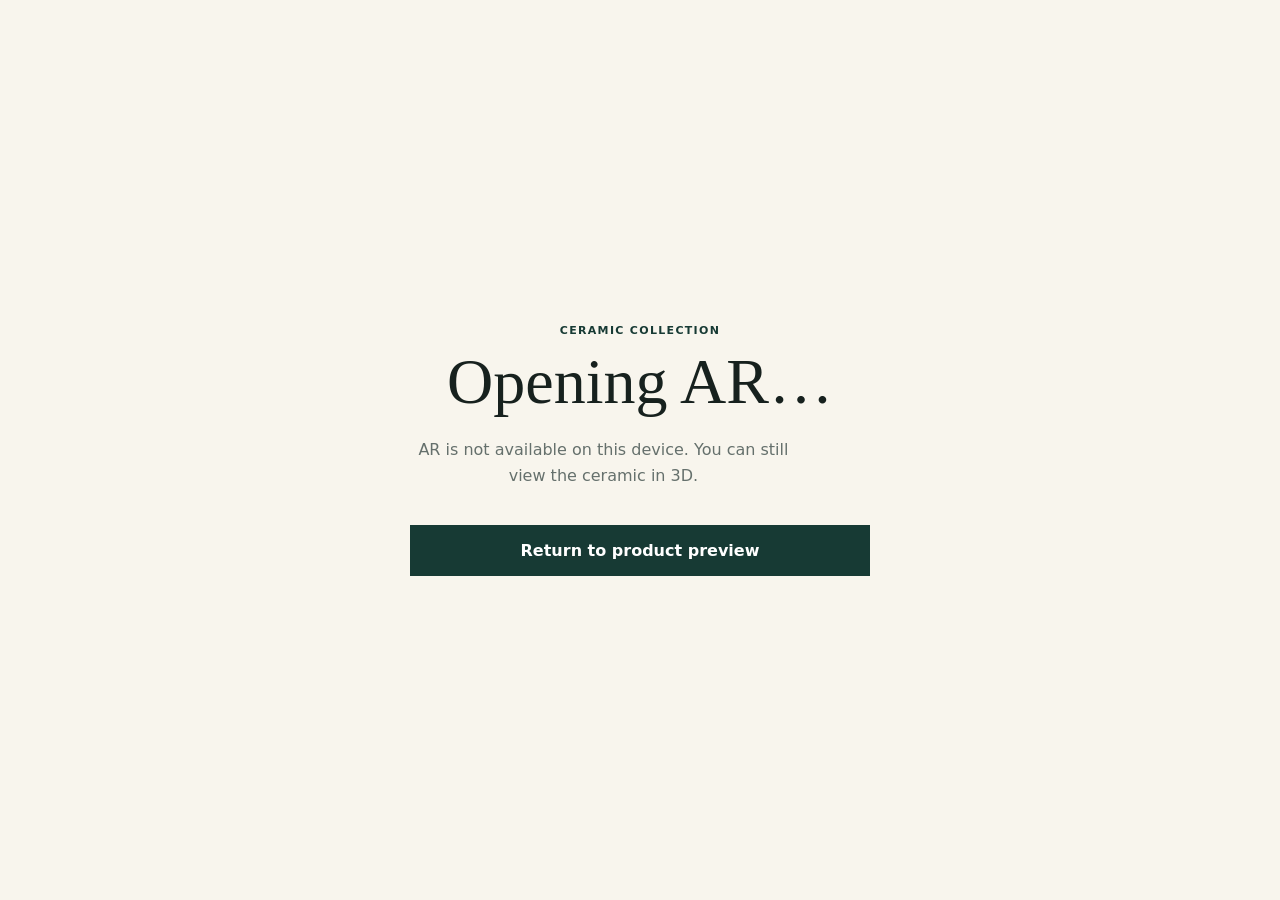
==== ar.html @ cbc97af6 "first commit" ====
<!doctype html>
<html lang="en">
  <head>
    <meta charset="UTF-8" />
    <meta name="viewport" content="width=device-width, initial-scale=1.0" />
    <meta name="theme-color" content="#173a34" />
    <title>Opening ceramic in AR</title>
    <link rel="stylesheet" href="./styles.css" />
  </head>
  <body class="ar-launch-page">
    <main class="ar-launch">
      <p class="eyebrow">Ceramic Collection</p>
      <h1>Opening AR…</h1>
      <p id="ar-status" class="description">Preparing the selected ceramic for your space.</p>
      <a id="ar-fallback" class="launch-ar" href="./index.html">Return to product preview</a>
    </main>
    <script type="module" src="./ar.js"></script>
  </body>
</html>
---- styles.css ----
:root {
  --ink: #17211e;
  --muted: #65706c;
  --pine: #173a34;
  --cream: #f8f5ed;
  --sand: #e6dfcd;
  --line: #d8d3c6;
}

* { box-sizing: border-box; }
body { margin: 0; color: var(--ink); background: var(--cream); font-family: Inter, ui-sans-serif, system-ui, -apple-system, BlinkMacSystemFont, "Segoe UI", sans-serif; }
button { font: inherit; }
.product-page { min-height: 100svh; display: grid; grid-template-columns: minmax(0, 1.25fr) minmax(340px, .75fr); }
.viewer-panel { min-height: 620px; position: relative; padding: 28px; background: #ded9cb; overflow: hidden; }
.brand { position: absolute; z-index: 2; letter-spacing: .14em; font-size: 11px; font-weight: 700; color: var(--pine); }
model-viewer { display: block; width: 100%; height: calc(100% - 22px); min-height: 560px; --poster-color: transparent; background: radial-gradient(circle at 50% 50%, #f4efe2, #cec6b5); }
.ar-button, .launch-ar { border: 0; cursor: pointer; background: var(--pine); color: white; font-weight: 700; transition: transform .15s ease, background .15s ease; }
.ar-button { position: absolute; left: 50%; bottom: 26px; transform: translateX(-50%); padding: 14px 20px; border-radius: 999px; }
.ar-button:hover, .launch-ar:hover { background: #0c2823; }
.ar-button:focus-visible, .launch-ar:focus-visible, .texture-option:focus-within { outline: 3px solid #b67b3e; outline-offset: 3px; }
.model-fallback { display: grid; place-items: center; height: 100%; color: var(--muted); }
.viewer-note { position: absolute; z-index: 2; bottom: 9px; left: 28px; margin: 0; color: #53605b; font-size: 12px; }
.details-panel { max-width: 540px; align-self: center; padding: clamp(40px, 8vw, 110px) clamp(28px, 6vw, 88px); }
.eyebrow { margin: 0 0 14px; color: var(--pine); text-transform: uppercase; letter-spacing: .12em; font-size: 11px; font-weight: 700; }
h1 { margin: 0; font-family: Georgia, "Times New Roman", serif; font-size: clamp(40px, 5vw, 64px); font-weight: 400; line-height: .97; }
.description { max-width: 38ch; margin: 24px 0 36px; color: var(--muted); line-height: 1.6; }
.selected-texture { display: grid; gap: 3px; margin-bottom: 28px; }
.selected-texture span { color: var(--muted); font-size: 13px; }
.selected-texture strong { font-size: 23px; }
fieldset { min-width: 0; padding: 0; border: 0; margin: 0; }
legend { margin-bottom: 12px; font-weight: 700; }
.texture-options { display: grid; grid-template-columns: repeat(2, minmax(0, 1fr)); gap: 12px; }
.texture-option { display: grid; grid-template-columns: 68px 1fr; align-items: center; gap: 10px; min-height: 78px; border: 1px solid var(--line); background: white; padding: 6px; cursor: pointer; transition: border-color .15s ease, background .15s ease; }
.texture-option:has(input:checked) { border-color: var(--pine); background: #edf1eb; }
.texture-option input { position: absolute; opacity: 0; }
.texture-option img { width: 68px; height: 64px; object-fit: cover; }
.texture-option span { display: block; padding-right: 4px; font-size: 13px; font-weight: 700; line-height: 1.25; }
.launch-ar { width: 100%; margin-top: 30px; padding: 16px; }
.compatibility { margin: 13px 0 0; color: var(--muted); font-size: 12px; line-height: 1.5; }
.qr-dialog { width: min(420px, calc(100% - 32px)); border: 0; padding: 38px; color: var(--ink); background: var(--cream); box-shadow: 0 20px 60px rgba(23, 33, 30, .25); text-align: center; }
.qr-dialog::backdrop { background: rgba(23, 33, 30, .58); }
.qr-dialog h2 { margin: 0; font-family: Georgia, "Times New Roman", serif; font-size: 31px; font-weight: 400; line-height: 1.08; }
.qr-dialog .eyebrow { margin-bottom: 12px; }
.dialog-close { position: absolute; top: 12px; right: 15px; border: 0; background: transparent; color: var(--ink); cursor: pointer; font-size: 28px; line-height: 1; }
.qr-image { display: block; width: min(235px, 100%); margin: 25px auto 14px; background: white; }
.qr-size { margin: 0; font-weight: 700; }
.ar-launch-page { display: grid; min-height: 100svh; place-items: center; padding: 24px; }
.ar-launch { width: min(460px, 100%); text-align: center; }
.ar-launch .launch-ar { display: block; margin-top: 30px; text-decoration: none; }
@media (max-width: 800px) { .product-page { grid-template-columns: 1fr; } .viewer-panel { min-height: 510px; padding: 20px; } model-viewer { min-height: 450px; } .viewer-note { left: 20px; } .details-panel { max-width: none; padding: 42px 24px 54px; } }
@media (max-width: 420px) { .texture-options { grid-template-columns: 1fr; } }
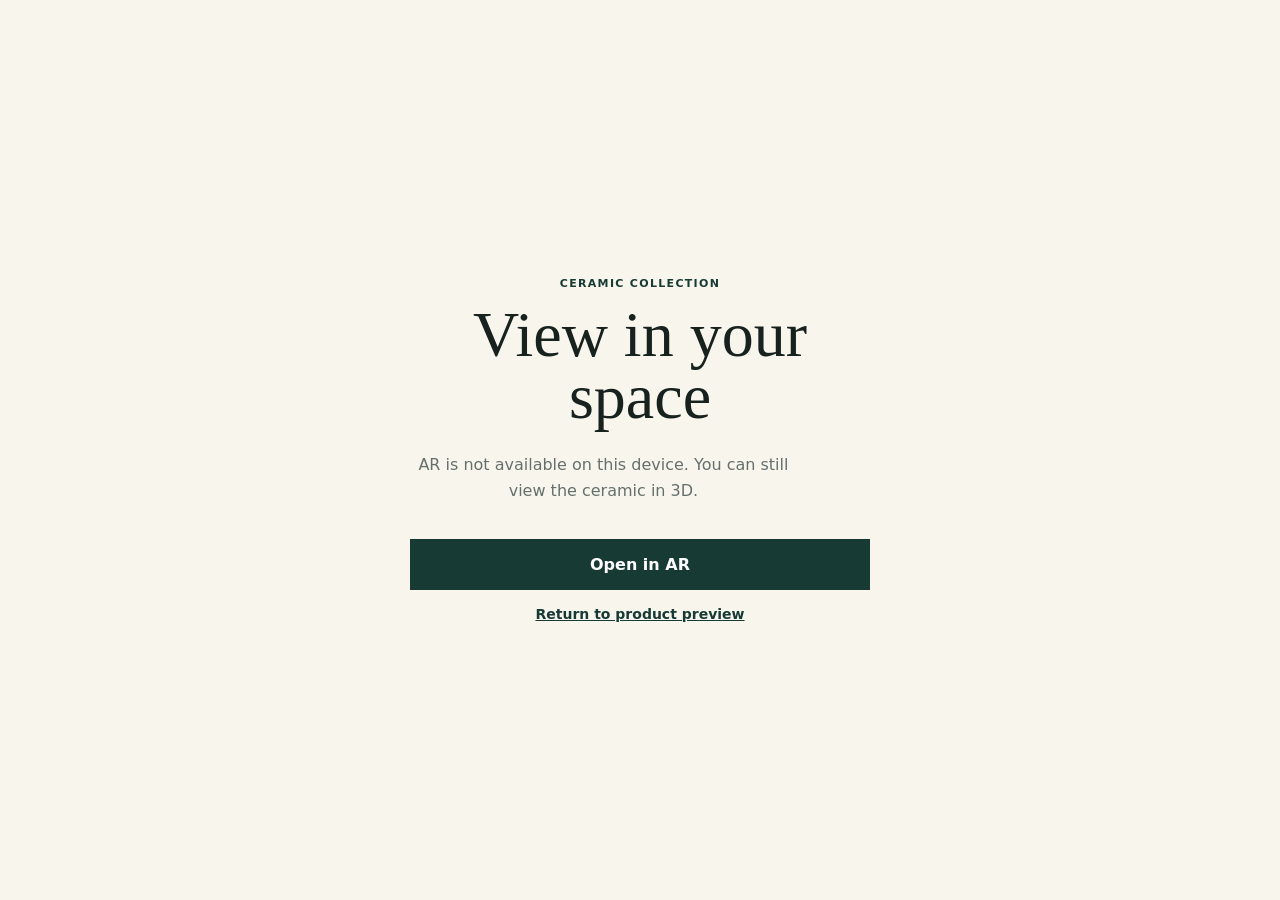
==== commit 756255ae: "android bug" ====
--- a/ar.html
+++ b/ar.html
@@ -10,9 +10,10 @@
   <body class="ar-launch-page">
     <main class="ar-launch">
       <p class="eyebrow">Ceramic Collection</p>
-      <h1>Opening AR…</h1>
+      <h1>View in your space</h1>
       <p id="ar-status" class="description">Preparing the selected ceramic for your space.</p>
-      <a id="ar-fallback" class="launch-ar" href="./index.html">Return to product preview</a>
+      <a id="ar-launch-button" class="launch-ar" href="#">Open in AR</a>
+      <a id="ar-fallback" class="ar-return" href="./index.html">Return to product preview</a>
     </main>
     <script type="module" src="./ar.js"></script>
   </body>
--- a/styles.css
+++ b/styles.css
@@ -47,5 +47,6 @@
 .ar-launch-page { display: grid; min-height: 100svh; place-items: center; padding: 24px; }
 .ar-launch { width: min(460px, 100%); text-align: center; }
 .ar-launch .launch-ar { display: block; margin-top: 30px; text-decoration: none; }
+.ar-return { display: inline-block; margin-top: 16px; color: var(--pine); font-size: 14px; font-weight: 700; }
 @media (max-width: 800px) { .product-page { grid-template-columns: 1fr; } .viewer-panel { min-height: 510px; padding: 20px; } model-viewer { min-height: 450px; } .viewer-note { left: 20px; } .details-panel { max-width: none; padding: 42px 24px 54px; } }
 @media (max-width: 420px) { .texture-options { grid-template-columns: 1fr; } }
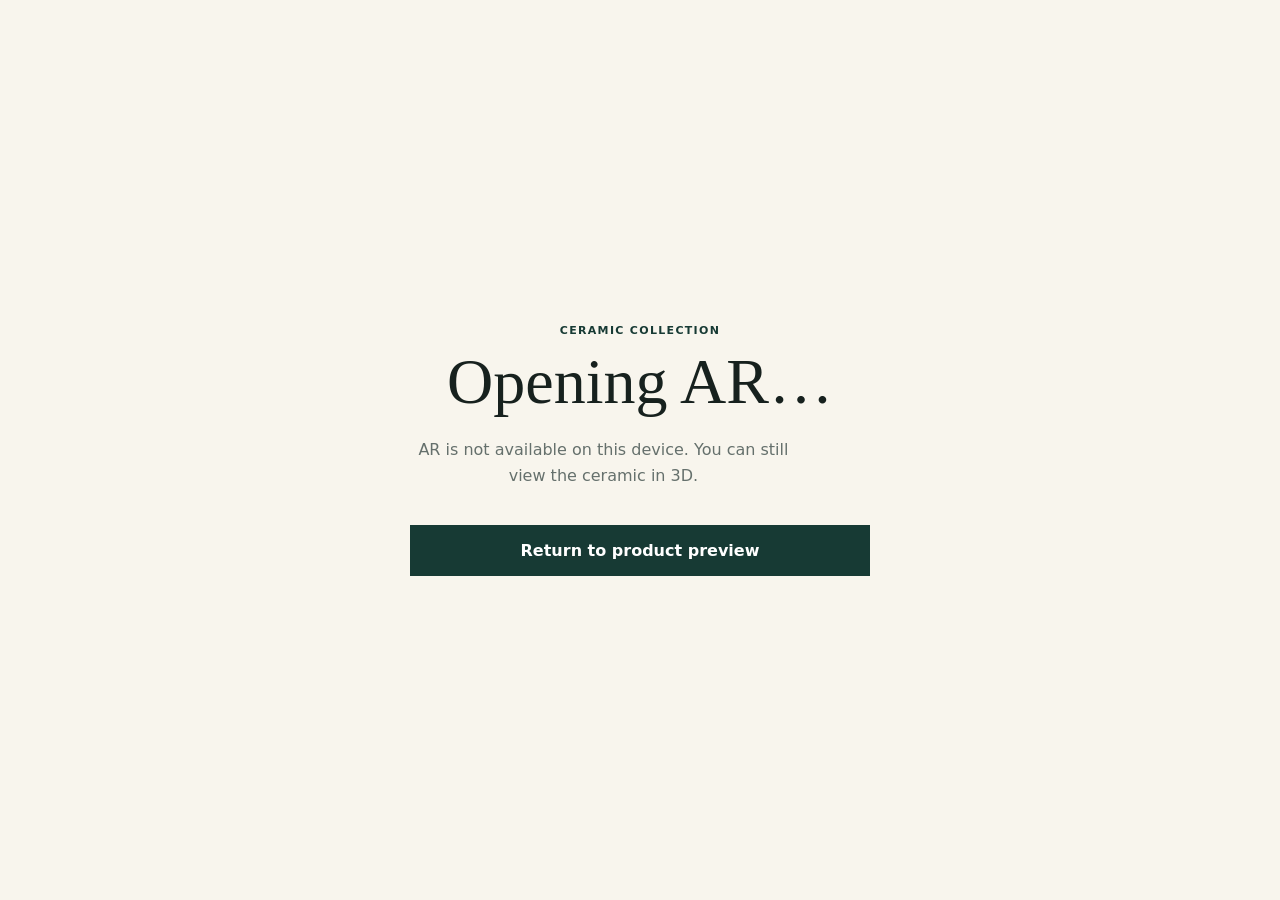
==== commit e726a954: "and" ====
--- a/ar.html
+++ b/ar.html
@@ -10,10 +10,9 @@
   <body class="ar-launch-page">
     <main class="ar-launch">
       <p class="eyebrow">Ceramic Collection</p>
-      <h1>View in your space</h1>
+      <h1>Opening AR…</h1>
       <p id="ar-status" class="description">Preparing the selected ceramic for your space.</p>
-      <a id="ar-launch-button" class="launch-ar" href="#">Open in AR</a>
-      <a id="ar-fallback" class="ar-return" href="./index.html">Return to product preview</a>
+      <a id="ar-fallback" class="launch-ar" href="./index.html">Return to product preview</a>
     </main>
     <script type="module" src="./ar.js"></script>
   </body>
--- a/styles.css
+++ b/styles.css
@@ -47,6 +47,5 @@
 .ar-launch-page { display: grid; min-height: 100svh; place-items: center; padding: 24px; }
 .ar-launch { width: min(460px, 100%); text-align: center; }
 .ar-launch .launch-ar { display: block; margin-top: 30px; text-decoration: none; }
-.ar-return { display: inline-block; margin-top: 16px; color: var(--pine); font-size: 14px; font-weight: 700; }
 @media (max-width: 800px) { .product-page { grid-template-columns: 1fr; } .viewer-panel { min-height: 510px; padding: 20px; } model-viewer { min-height: 450px; } .viewer-note { left: 20px; } .details-panel { max-width: none; padding: 42px 24px 54px; } }
 @media (max-width: 420px) { .texture-options { grid-template-columns: 1fr; } }
